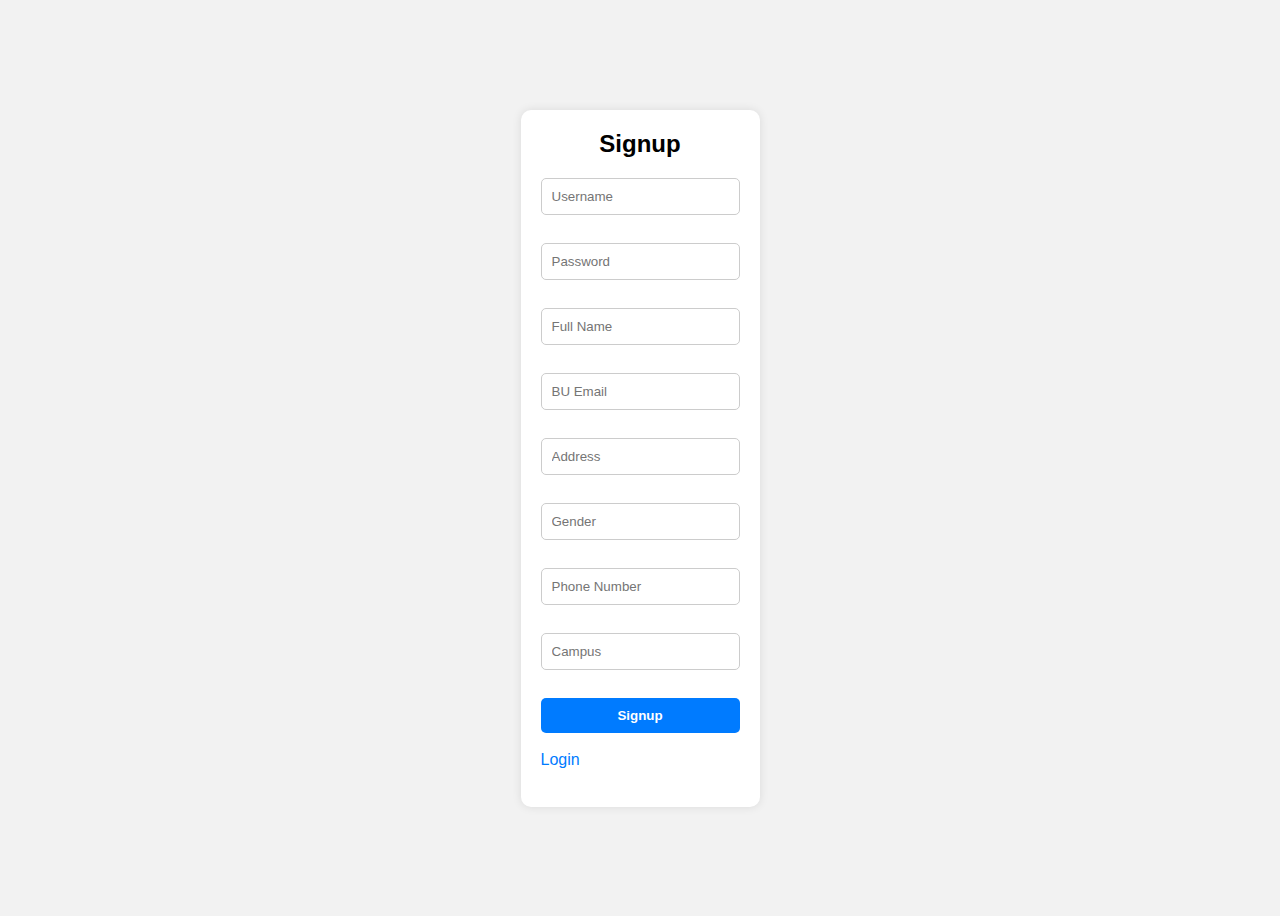
==== register.html @ 01d4f149 "Add files via upload" ====
<!DOCTYPE html>
<html>
<head>
    <title>Signup</title>
    <style>
        body {
            font-family: 'Poppins', sans-serif;
            background-color: #f2f2f2;
        }

        .container-signup {
            display: flex;
            justify-content: center;
            align-items: center;
            height: 100vh;
        }

        #box {
            background-color: #ffffff;
            padding: 20px;
            border-radius: 10px;
            box-shadow: 0 0 10px rgba(0, 0, 0, 0.1);
        }

        .title {
            font-size: 24px;
            font-weight: 600;
            text-align: center;
            margin-bottom: 20px;
        }

        .input-field {
            width: 100%;
            padding: 10px;
            margin-bottom: 10px;
            border: 1px solid #ccc;
            border-radius: 5px;
            box-sizing: border-box;
        }

        .submit-button {
            width: 100%;
            padding: 10px;
            background-color: #007bff;
            color: #ffffff;
            border: none;
            border-radius: 5px;
            cursor: pointer;
            font-weight: 600;
        }

        .submit-button:hover {
            background-color: #0056b3;
        }

        a {
            text-decoration: none;
            color: #007bff;
        }

        a:hover {
            text-decoration: underline;
        }
    </style>
</head>
<body>

<div class="container-signup">
    <div id="box">
        <form method="post">
            <div class="title">Signup</div>

            <!-- Input fields for username, password, fullname, bu_email, address, gender, cp_number, and campus -->
            <input class="input-field" type="text" name="username" placeholder="Username"><br><br>
            <input class="input-field" type="password" name="password" placeholder="Password"><br><br>
            <input class="input-field" type="text" name="fullname" placeholder="Full Name"><br><br>
            <input class="input-field" type="email" name="bu_email" placeholder="BU Email"><br><br>
            <input class="input-field" type="text" name="address" placeholder="Address"><br><br>
            <input class="input-field" type="text" name="gender" placeholder="Gender"><br><br>
            <input class="input-field" type="text" name="cp_number" placeholder="Phone Number"><br><br>
            <input class="input-field" type="text" name="campus" placeholder="Campus"><br><br>

            <input class="submit-button" type="submit" value="Signup"><br><br>

            <a href="login.php">Login</a><br><br>
        </form>
    </div>
</div>

</body>
</html>
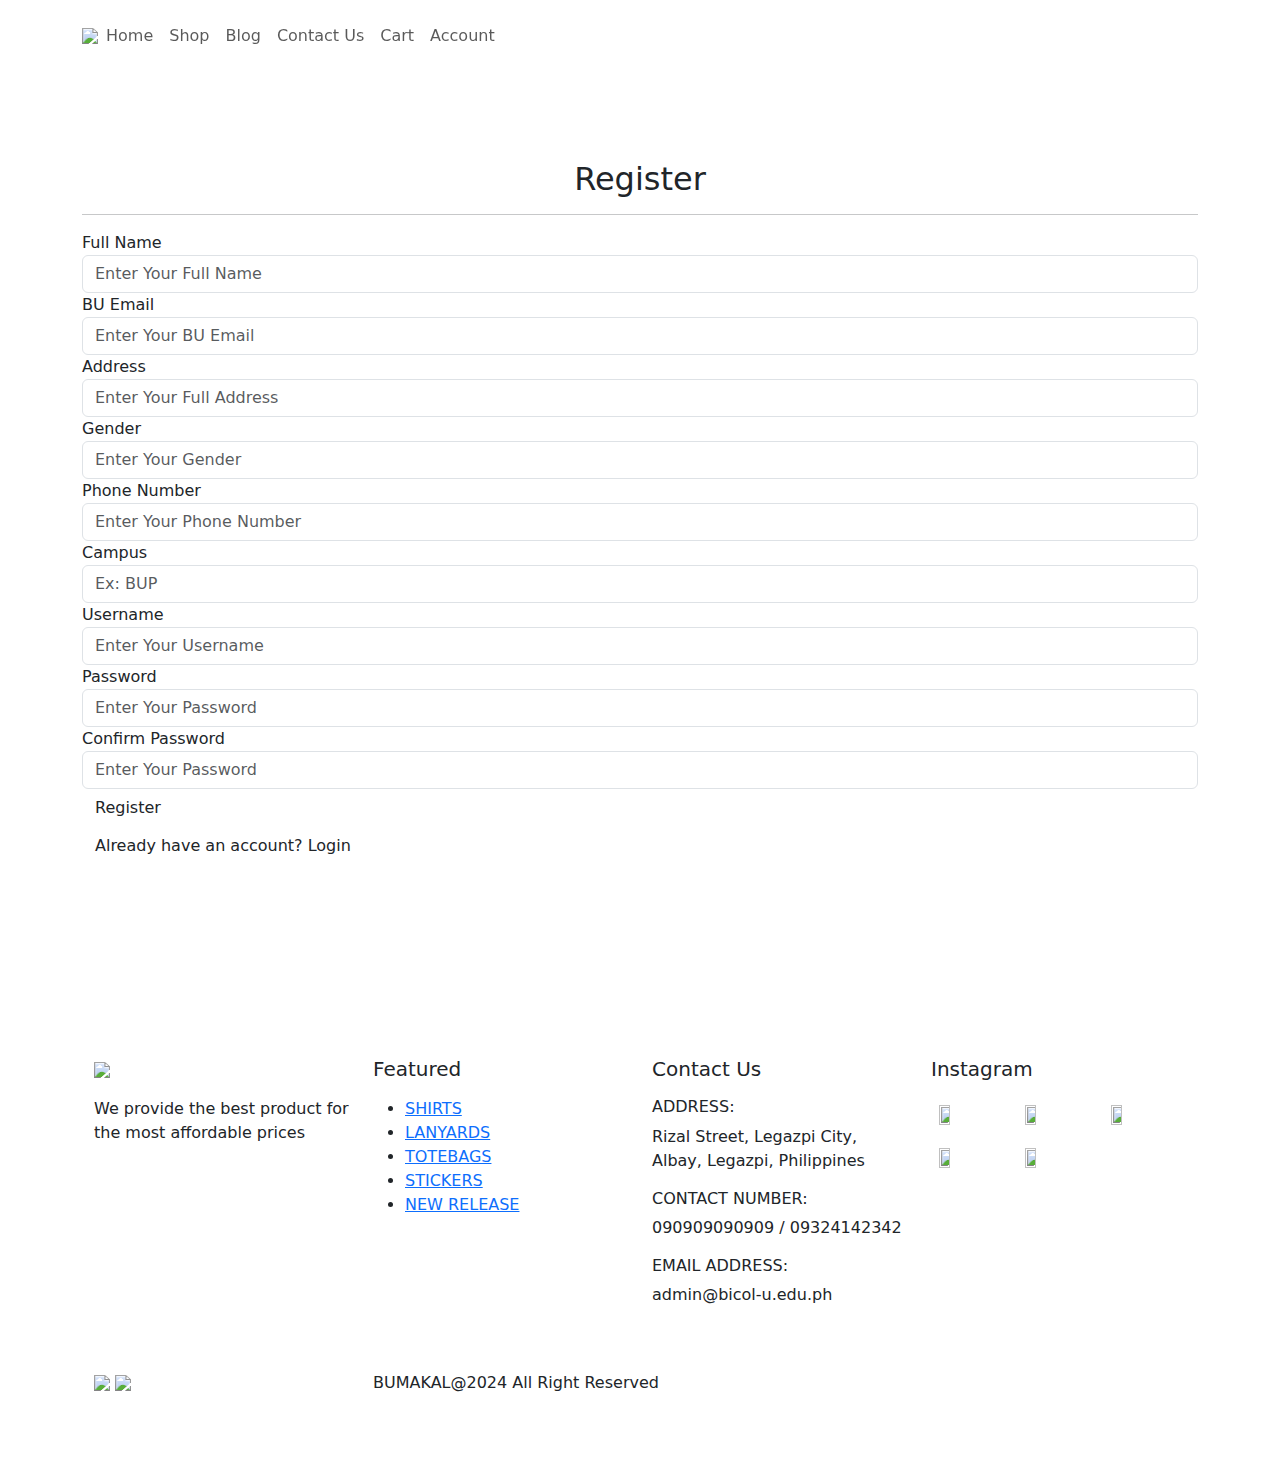
==== commit a285257c: "Add files via upload" ====
--- a/register.html
+++ b/register.html
@@ -1,91 +1,195 @@
 <!DOCTYPE html>
-<html>
+<html lang="en">
 <head>
-    <title>Signup</title>
-    <style>
-        body {
-            font-family: 'Poppins', sans-serif;
-            background-color: #f2f2f2;
-        }
+    <meta charset="UTF-8">
+    <meta name="viewport" content="width=device-width, initial-scale=1.0">
+    <title>Register</title>
+    <link href="https://cdn.jsdelivr.net/npm/bootstrap@5.3.3/dist/css/bootstrap.min.css" rel="stylesheet" integrity="sha384-QWTKZyjpPEjISv5WaRU9OFeRpok6YctnYmDr5pNlyT2bRjXh0JMhjY6hW+ALEwIH" crossorigin="anonymous">
+    <link rel="stylesheet" href="https://cdnjs.cloudflare.com/ajax/libs/font-awesome/6.5.2/css/all.min.css" integrity="sha512-SnH5WK+bZxgPHs44uWIX+LLJAJ9/2PkPKZ5QiAj6Ta86w+fsb2TkcmfRyVX3pBnMFcV7oQPJkl9QevSCWr3W6A==" crossorigin="anonymous" referrerpolicy="no-referrer" />
 
-        .container-signup {
-            display: flex;
-            justify-content: center;
-            align-items: center;
-            height: 100vh;
-        }
+    <link rel="stylesheet" href="assets/css/style.css"/>
 
-        #box {
-            background-color: #ffffff;
-            padding: 20px;
-            border-radius: 10px;
-            box-shadow: 0 0 10px rgba(0, 0, 0, 0.1);
-        }
 
-        .title {
-            font-size: 24px;
-            font-weight: 600;
-            text-align: center;
-            margin-bottom: 20px;
-        }
-
-        .input-field {
-            width: 100%;
-            padding: 10px;
-            margin-bottom: 10px;
-            border: 1px solid #ccc;
-            border-radius: 5px;
-            box-sizing: border-box;
-        }
-
-        .submit-button {
-            width: 100%;
-            padding: 10px;
-            background-color: #007bff;
-            color: #ffffff;
-            border: none;
-            border-radius: 5px;
-            cursor: pointer;
-            font-weight: 600;
-        }
-
-        .submit-button:hover {
-            background-color: #0056b3;
-        }
-
-        a {
-            text-decoration: none;
-            color: #007bff;
-        }
-
-        a:hover {
-            text-decoration: underline;
-        }
-    </style>
 </head>
 <body>
 
-<div class="container-signup">
-    <div id="box">
-        <form method="post">
-            <div class="title">Signup</div>
+    <!--Navbar-->
+    <nav class="navbar navbar-expand-lg navbar-light bg-skyblue py-3 fixed-top">
+        <div class="container">
+          <img class="logo" src="assets/imgs/logoo.png"/>
+          <button class="navbar-toggler" type="button" data-bs-toggle="collapse" data-bs-target="#navbarSupportedContent" aria-controls="navbarSupportedContent" aria-expanded="false" aria-label="Toggle navigation">
+            <span class="navbar-toggler-icon"></span>
+          </button>
+          <div class="collapse navbar-collapse nav-buttons" id="navbarSupportedContent">
+            <ul class="navbar-nav me-auto mb-2 mb-lg-0">
+              <li class="nav-item">
+                <a class="nav-link" href="index.html">Home</a>
+              </li>
+              <li class="nav-item">
+                <a class="nav-link" href="shop.html">Shop</a>
+              </li>
 
-            <!-- Input fields for username, password, fullname, bu_email, address, gender, cp_number, and campus -->
-            <input class="input-field" type="text" name="username" placeholder="Username"><br><br>
-            <input class="input-field" type="password" name="password" placeholder="Password"><br><br>
-            <input class="input-field" type="text" name="fullname" placeholder="Full Name"><br><br>
-            <input class="input-field" type="email" name="bu_email" placeholder="BU Email"><br><br>
-            <input class="input-field" type="text" name="address" placeholder="Address"><br><br>
-            <input class="input-field" type="text" name="gender" placeholder="Gender"><br><br>
-            <input class="input-field" type="text" name="cp_number" placeholder="Phone Number"><br><br>
-            <input class="input-field" type="text" name="campus" placeholder="Campus"><br><br>
+              <li class="nav-item">
+                <a class="nav-link" href="#">Blog</a>
+              </li>
 
-            <input class="submit-button" type="submit" value="Signup"><br><br>
+              <li class="nav-item">
+                <a class="nav-link" href="contact.html">Contact Us</a>
+              </li>
 
-            <a href="login.php">Login</a><br><br>
-        </form>
-    </div>
-</div>
 
+              <li class="nav-item">
+                <a class="nav-link" href="cart.html">Cart</a>
+              </li>
+
+              <li class="nav-item">
+                <a class="nav-link" href="account.html">Account</a>
+              </li>
+
+
+
+
+            </ul>
+          </div>
+        </div>
+      </nav>
+
+    <!--Register-->
+    <section class="my-5 py-5">
+        <div class="container text-center mt-3 pt-5">
+            <h2 class="form-weight-bold">Register</h2>
+            <hr class="login-hr mx-auto">
+        </div>
+        <div class="mx-auto container">
+            <form id="register-form">
+
+                <div class="form-group">
+                    <label>Full Name</label>
+                    <input type="text" class="form-control" id="register-fullname" name="fullname" placeholder="Enter Your Full Name" required/>
+                </div>
+
+                <div class="form-group">
+                    <label>BU Email</label>
+                    <input type="text" class="form-control" id="register-email" name="email" placeholder="Enter Your BU Email" required/>
+                </div>
+
+                <div class="form-group">
+                    <label>Address</label>
+                    <input type="text" class="form-control" id="register-address" name="address" placeholder="Enter Your Full Address" required/>
+                </div>
+
+                <div class="form-group">
+                    <label>Gender</label>
+                    <input type="text" class="form-control" id="register-gender" name="gender" placeholder="Enter Your Gender" required/>
+                </div>
+
+                <div class="form-group">
+                    <label>Phone Number</label>
+                    <input type="text" class="form-control" id="register-phone-number" name="phone-number" placeholder="Enter Your Phone Number" required/>
+                </div>
+
+                <div class="form-group">
+                    <label>Campus</label>
+                    <input type="text" class="form-control" id="register-campus" name="campus" placeholder="Ex: BUP" required/>
+                </div>
+
+                <div class="form-group">
+                    <label>Username</label>
+                    <input type="text" class="form-control" id="register-username" name="username" placeholder="Enter Your Username" required/>
+                </div>
+
+                <div class="form-group">
+                    <label>Password</label>
+                    <input type="text" class="form-control" id="register-password" name="password" placeholder="Enter Your Password" required/>
+                </div>
+
+                <div class="form-group">
+                    <label>Confirm Password</label>
+                    <input type="text" class="form-control" id="register-confirm-password" name="confirm-password" placeholder="Enter Your Password" required/>
+                </div>
+
+                <div class="form-group">
+                    <input type="submit" class="btn" id="register-btn" value="Register"/>
+                </div>
+
+                <div class="form-group">
+                    <a id="login-url" class="btn">Already have an account? Login</a>
+                </div>
+
+            </form>
+        </div>
+    </section>
+
+
+
+
+
+      <!--Footer-->
+      <footer class="mt-5 py-5">
+        <div class="row container mx-auto pt-5">
+            <div class="footer-one col-lg-3 col-md-6 col-sm-12">
+                <img class="logo" src="assets/imgs/logoo.png"/>
+                <p class="pt-3">We provide the best product for the most affordable prices</p>
+            </div>
+    
+            <div class="footer-one col-lg-3 col-md-6 col-sm-12">
+                <h5 class="pb-2">Featured</h5>
+                <ul class="text-uppercase">
+                    <li><a href="#">Shirts</a></li>
+                    <li><a href="#">Lanyards</a></li>
+                    <li><a href="#">Totebags</a></li>
+                    <li><a href="#">Stickers</a></li>
+                    <li><a href="#">New Release</a></li>
+                </ul>
+            </div>
+    
+            <div class="footer-one col-lg-3 col-md-6 col-sm-12">
+                <h5 class="pb-2">Contact Us</h5>
+                <div>
+                    <h6 class="text-uppercase">Address:</h6>
+                    <p>Rizal Street, Legazpi City, Albay, Legazpi, Philippines</p>
+                </div>
+                <div>
+                    <h6 class="text-uppercase">Contact Number:</h6>
+                    <p>090909090909 / 09324142342</p>
+                </div>
+                <div>
+                    <h6 class="text-uppercase">Email Address:</h6>
+                    <p>admin@bicol-u.edu.ph</p>
+                </div>
+            </div>
+    
+            <div class="footer-one col-lg-3 col-md-6 col-sm-12 ">
+                <h5 class="pb-2">Instagram</h5>
+                <div class="row">
+                    <img src="assets/imgs/footer1.jpeg" class="img-fluid w-25 h-100 m-2"/>
+                    <img src="assets/imgs/footer1.jpeg" class="img-fluid w-25 h-100 m-2"/>
+                    <img src="assets/imgs/footer1.jpeg" class="img-fluid w-25 h-100 m-2"/>
+                    <img src="assets/imgs/footer1.jpeg" class="img-fluid w-25 h-100 m-2"/>
+                    <img src="assets/imgs/footer1.jpeg" class="img-fluid w-25 h-100 m-2"/>
+                </div>
+            </div>
+        </div>
+    
+        <div class="copyright mt-5">
+            <div class="row container mx-auto">
+                <div class="col-lg-3 col-md-5 col-sm-12 mb-4">
+                    <img src="assets/imgs/payment.png"/>
+                    <img src="assets/imgs/Gcash.png"/>
+                </div>
+                <div class="col-lg-3 col-md-5 col-sm-12 mb-4 text-nowrap mb-2">
+                    <p>BUMAKAL@2024 All Right Reserved</p>
+                </div>
+                <div class="col-lg-3 col-md-6 col-sm-12 mb-4"> 
+                    <a href="#"><i class="fab fa-facebook"></i> </a>
+                    <a href="#"><i class="fab fa-instagram"></i> </a>
+                    <a href="#"><i class="fab fa-x"></i> </a>
+                </div>
+            </div>
+        </div>
+    </footer>
+
+    <script src="https://cdn.jsdelivr.net/npm/@popperjs/core@2.11.8/dist/umd/popper.min.js" integrity="sha384-I7E8VVD/ismYTF4hNIPjVp/Zjvgyol6VFvRkX/vR+Vc4jQkC+hVqc2pM8ODewa9r" crossorigin="anonymous"></script>
+    <script src="https://cdn.jsdelivr.net/npm/bootstrap@5.3.3/dist/js/bootstrap.min.js" integrity="sha384-0pUGZvbkm6XF6gxjEnlmuGrJXVbNuzT9qBBavbLwCsOGabYfZo0T0to5eqruptLy" crossorigin="anonymous"></script>
 </body>
-</html>
+</html>